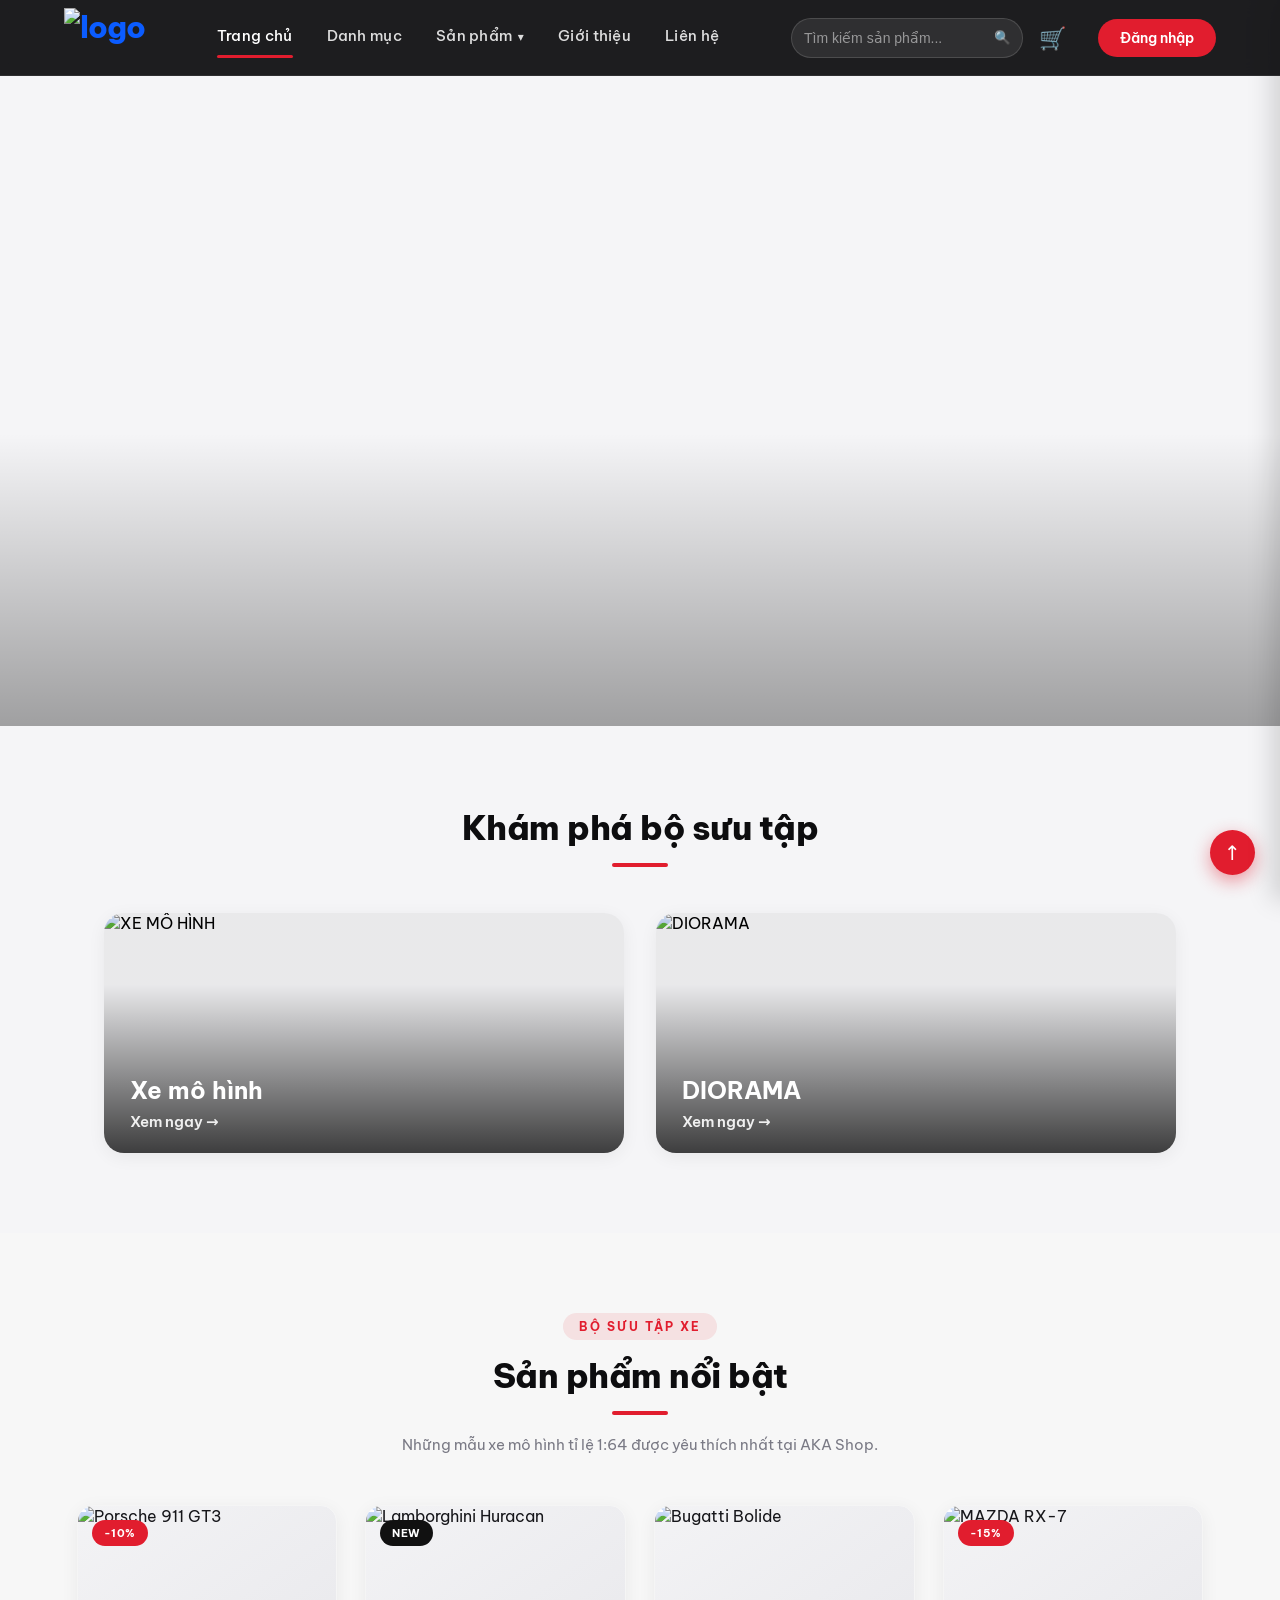
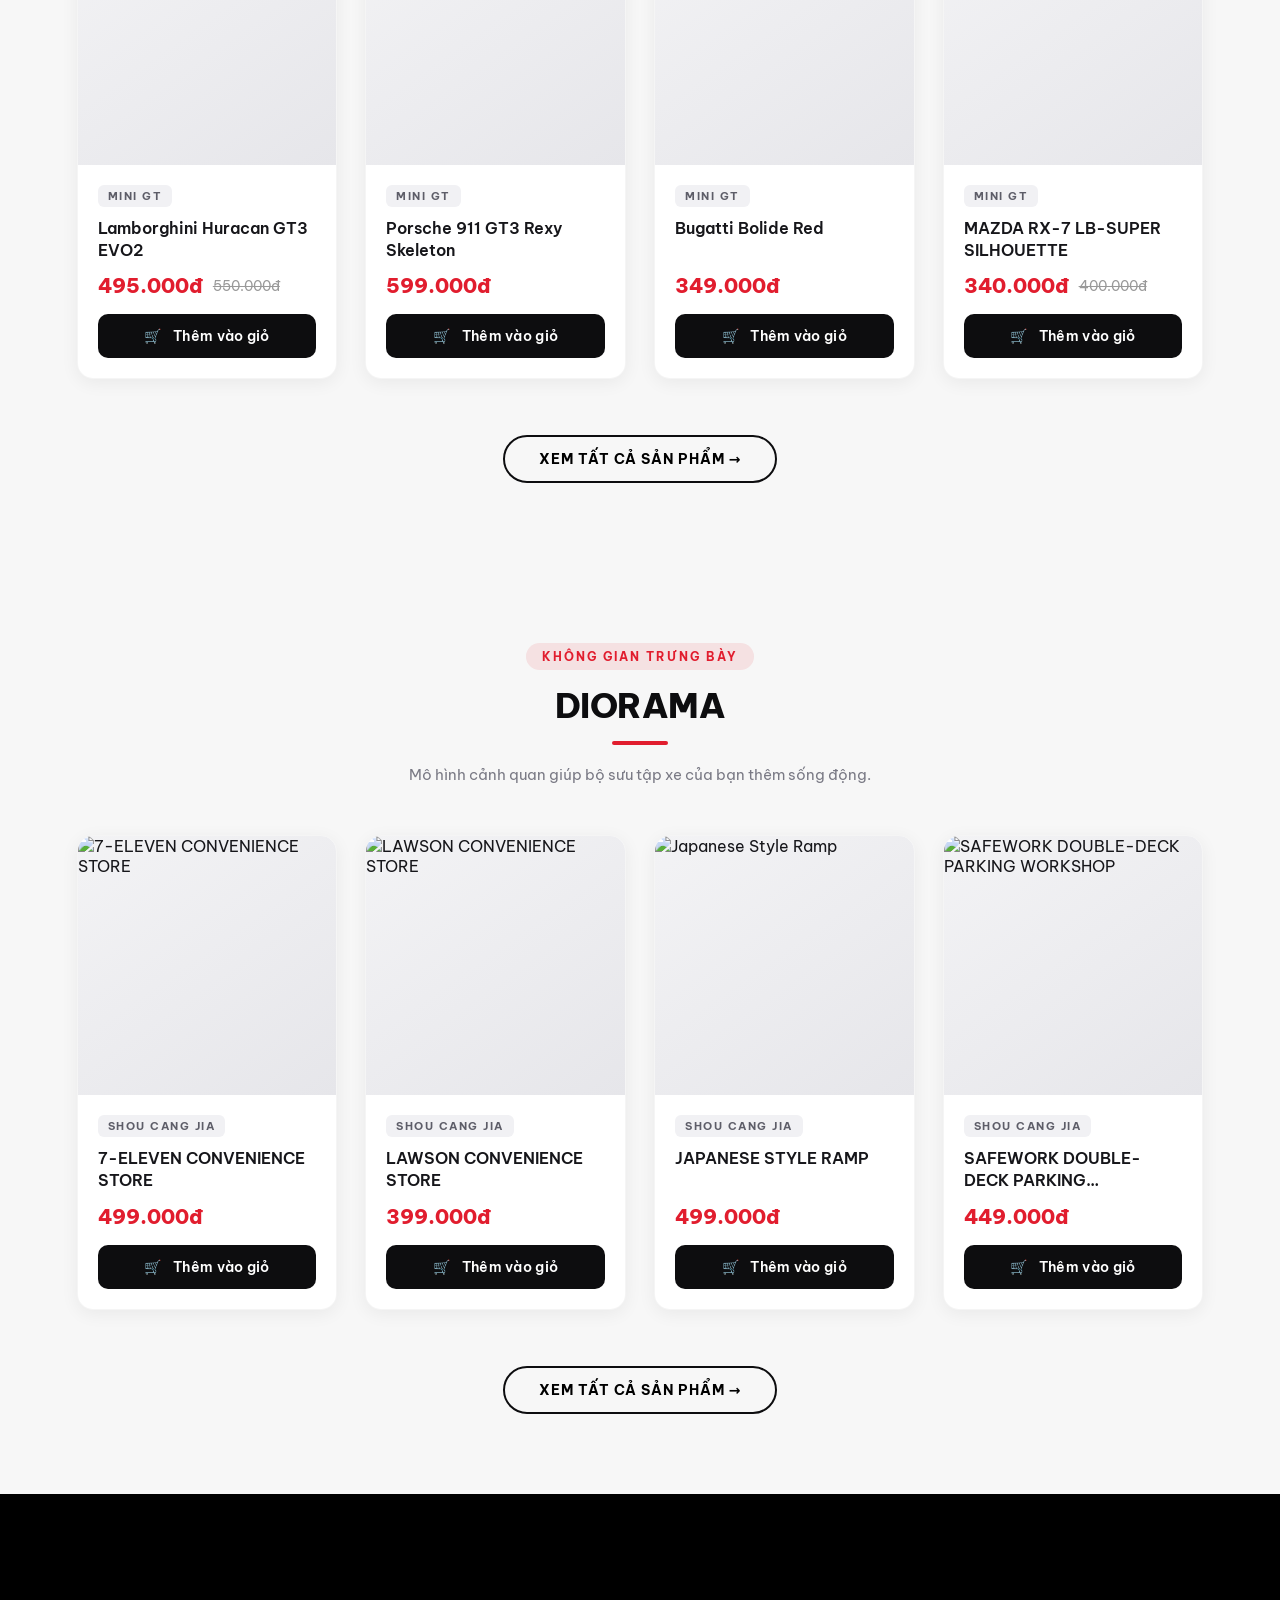
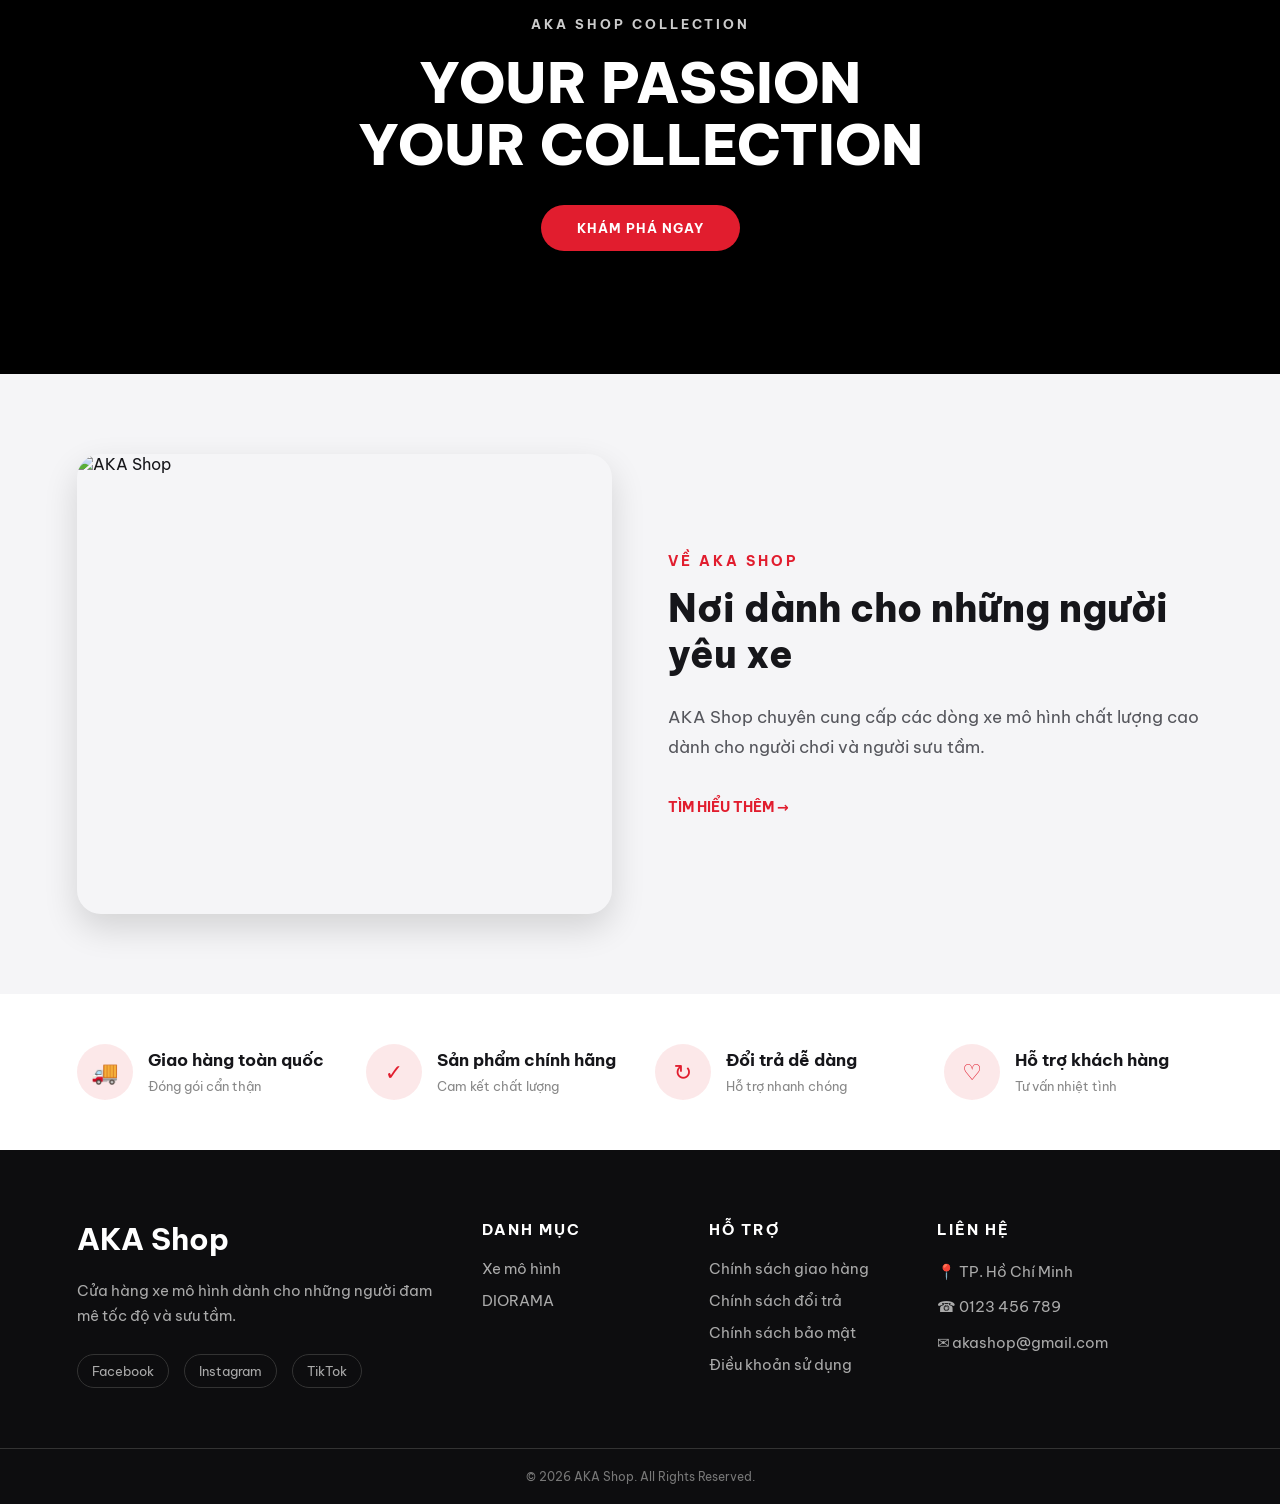
==== index.html @ de9aa94e "upload files" ====
<!DOCTYPE html>
<html lang="en">
<head>
    <meta charset="UTF-8">
    <meta name="viewport" content="width=device-width, initial-scale=1.0">

    <title>AKA Shop - Xe mô hình</title>

    <link rel="preconnect" href="https://fonts.googleapis.com">
    <link rel="preconnect" href="https://fonts.gstatic.com" crossorigin>
    <link href="https://fonts.googleapis.com/css2?family=Be+Vietnam+Pro:wght@400;500;600;700;800&display=swap" rel="stylesheet">

    <link rel="stylesheet" href="index.css">
    <link rel="stylesheet" href="theme.css">
</head>

<body>

    <!-- HEADER -->
    <header class="header">

        <div class="logo">
            <a>
                <img src="image/logo2.jpg" alt="logo">
            </a>
        </div>

        <nav class="navbar">
            <a href="index.html">Trang chủ</a>
            <a href="#category">Danh mục</a>
            <div class="nav-dropdown">
                <a href="#xe">Sản phẩm <span class="caret">▾</span></a>
                <div class="dropdown-menu">
                    <a href="#xe">Xe mô hình</a>
                    <a href="#diorama">DIORAMA</a>
                    <a href="products.html">Tất cả sản phẩm</a>
                </div>
            </div>
            <a href="#about">Giới thiệu</a>
            <a href="#contact">Liên hệ</a>
        </nav>

        <div class="header-right">

            <div class="search">
                <input type="text" id="search-input" placeholder="Tìm kiếm sản phẩm...">
                <button id="search-btn">🔍</button>
            </div>

            <a href="cart.html" class="cart">
                🛒
            </a>

            <span id="user-greeting"></span>

            <a href="login.html" class="login">Đăng nhập</a>

        </div>

    </header>


    <!-- HERO -->
    <section class="hero" id="hero">
        <div class="video-container">
                <video autoplay muted playsinline>
                <source src="image/video.mp4" type="video/mp4">
            </video>
        </div>
    </section>


    <!-- CATEGORY -->
    <section class="category" id="category">

        <div class="section-title">
            <h2>Khám phá bộ sưu tập</h2>
        </div>

        <div class="category-container">

            <a href="#xe" class="category-card">
                <img src="https://encrypted-tbn0.gstatic.com/images?q=tbn:ANd9GcTqcYHUfFXuk8WrFTCFHtoKpRmIvMJ8-T2HKXglrE1lsQ&s=10" alt="XE MÔ HÌNH">
                <div class="category-name">
                    <h3>Xe mô hình</h3>
                    <span href="#xe">Xem ngay →</span>
                </div>
            </a>

            <a href="#diorama" class="category-card">
                <img src="image/1788445402216_2054513105248159931_7699728132915963874_9b716c743dbf4430f8329d8fec7b6f26.jpg" alt="DIORAMA">
                <div class="category-name">
                    <h3>DIORAMA</h3>
                    <span href="#diorama">Xem ngay →</span>
                </div>
            </a>

        </div>

    </section>


    <!-- PRODUCTS -->
    <section class="products" id="xe">

        <div class="section-title">

            <p>BỘ SƯU TẬP XE</p>
            <h2>Sản phẩm nổi bật</h2>
            <span>Những mẫu xe mô hình tỉ lệ 1:64 được yêu thích nhất tại AKA Shop.</span>

        </div>


        <div class="product-container">


            <!-- PRODUCT 1 -->
            <div class="product-card">

                <div class="product-image">

                    <span class="sale">
                        -10%
                    </span>

                    <img src="https://cdn.hstatic.net/products/200001046178/0f97e1ce-f20e-4f5d-97bb-1c5674d4cbe8_371ce6eee76340b6aad6ba6e6385ccce_master.jpg" alt="Porsche 911 GT3">
                    
                    <button class="quick-view">
                        Xem nhanh
                    </button>

                </div>

                <div class="product-info">

                    <p class="brand">
                        MINI GT
                    </p>

                    <h3>
                        Lamborghini Huracan GT3 EVO2
                    </h3>

                    <div class="price">

                        <span class="new-price">
                            495.000đ
                        </span>

                        <span class="old-price">
                            550.000đ
                        </span>

                    </div>

                    <button class="add-cart">
                        Thêm vào giỏ
                    </button>

                </div>

            </div>


            <!-- PRODUCT 2 -->
            <div class="product-card">

                <div class="product-image">

                    <span class="new">
                        NEW
                    </span>

                    <img src="https://cdn.hstatic.net/products/200001046178/187dcdfc-9704-40da-8bea-a1b7f92218d4_c0cfb1e036174b7b9f96dd467e5a60d1_master.jpg" alt="Lamborghini Huracan">

                    <button class="quick-view">
                        Xem nhanh
                    </button>

                </div>

                <div class="product-info">

                    <p class="brand">
                        MINI GT
                    </p>

                    <h3>
                        Porsche 911 GT3 Rexy Skeleton 
                    </h3>

                    <div class="price">

                        <span class="new-price">
                            599.000đ
                        </span>

                    </div>

                    <button class="add-cart">
                        Thêm vào giỏ
                    </button>

                </div>

            </div>


            <!-- PRODUCT 3 -->
            <div class="product-card">

                <div class="product-image">

                    <img src="https://cdn.hstatic.net/products/200001046178/8b5e2fbd-9836-4be6-b90d-ba67d108423c_d48cab00e14448bbb9e5761ef08a11da_master.jpg" alt="Bugatti Bolide">

                    <button class="quick-view">
                        Xem nhanh
                    </button>

                </div>

                <div class="product-info">

                    <p class="brand">
                        MINI GT
                    </p>

                    <h3>
                        Bugatti Bolide Red
                    </h3>

                    <div class="price">

                        <span class="new-price">
                            349.000đ
                        </span>

                    </div>

                    <button class="add-cart">
                        Thêm vào giỏ
                    </button>

                </div>

            </div>


            <!-- PRODUCT 4 -->
            <div class="product-card">

                <div class="product-image">

                    <span class="sale">
                        -15%
                    </span>

                    <img src="https://cdn.hstatic.net/products/200001046178/ec20760d-3d65-4bc7-a7bd-f71a2065e414_66d47687c280473bb240a0c63240295a_master.jpg" alt="MAZDA RX-7">

                    <button class="quick-view">
                        Xem nhanh
                    </button>

                </div>

                <div class="product-info">

                    <p class="brand">
                        MINI GT
                    </p>

                    <h3>
                        MAZDA RX-7 LB-SUPER SILHOUETTE
                    </h3>

                    <div class="price">

                        <span class="new-price">
                            340.000đ
                        </span>

                        <span class="old-price">
                            400.000đ
                        </span>

                    </div>

                    <button class="add-cart">
                        Thêm vào giỏ
                    </button>

                </div>

            </div>


        </div>


        <div class="view-all">

            <a href="products.html">
                XEM TẤT CẢ SẢN PHẨM →
            </a>

        </div>

    </section>

        <!-- DIORAMA -->
    <section class="products" id="diorama">

        <div class="section-title">

            <p>KHÔNG GIAN TRƯNG BÀY</p>
            <h2>DIORAMA</h2>
            <span>Mô hình cảnh quan giúp bộ sưu tập xe của bạn thêm sống động.</span>

        </div>


        <div class="product-container">


            <!-- PRODUCT 1 -->
            <div class="product-card">

                <div class="product-image">

                    <img src="https://m.media-amazon.com/images/I/61L1y9ocO1L.jpg" alt="7-ELEVEN CONVENIENCE STORE">

                    <button class="quick-view">
                        Xem nhanh
                    </button>

                </div>

                <div class="product-info">

                    <p class="brand">
                         SHOU CANG JIA
                    </p>

                    <h3>
                        7-ELEVEN CONVENIENCE STORE
                    </h3>

                    <div class="price">

                        <span class="new-price">
                            499.000đ
                        </span>

                    </div>

                    <button class="add-cart">
                        Thêm vào giỏ
                    </button>

                </div>

            </div>


            <!-- PRODUCT 2 -->
            <div class="product-card">

                <div class="product-image">

                    <img src="https://down-vn.img.susercontent.com/file/sg-11134201-82623-mje6nnli9xj502" alt="LAWSON CONVENIENCE STORE">

                    <button class="quick-view">
                        Xem nhanh
                    </button>

                </div>

                <div class="product-info">

                    <p class="brand">
                         SHOU CANG JIA
                    </p>

                    <h3>
                         LAWSON CONVENIENCE STORE
                    </h3>

                    <div class="price">

                        <span class="new-price">
                            399.000đ
                        </span>

                    </div>

                    <button class="add-cart">
                        Thêm vào giỏ
                    </button>

                </div>

            </div>


            <!-- PRODUCT 3 -->
            <div class="product-card">

                <div class="product-image">

                    <img src="https://m.media-amazon.com/images/I/71ZIDx1u2EL.jpg" alt="Japanese Style Ramp">

                    <button class="quick-view">
                        Xem nhanh
                    </button>

                </div>

                <div class="product-info">

                    <p class="brand">
                         SHOU CANG JIA
                    </p>

                    <h3>
                        JAPANESE STYLE RAMP
                    </h3>

                    <div class="price">

                        <span class="new-price">
                            499.000đ
                        </span>

                    </div>

                    <button class="add-cart">
                        Thêm vào giỏ
                    </button>

                </div>

            </div>


            <!-- PRODUCT 4 -->
            <div class="product-card">

                <div class="product-image">

                    <img src="https://i.ebayimg.com/00/s/ODAwWDgwMA==/z/qR8AAeSwENFpx53Q/$_10.PNG?set_id=880000500F" alt="SAFEWORK DOUBLE-DECK PARKING WORKSHOP">

                    <button class="quick-view">
                        Xem nhanh
                    </button>

                </div>

                <div class="product-info">

                    <p class="brand">
                         SHOU CANG JIA
                    </p>

                    <h3>
                        SAFEWORK DOUBLE-DECK PARKING WORKSHOP
                    </h3>

                    <div class="price">

                        <span class="new-price">
                            449.000đ
                        </span>

                    </div>

                    <button class="add-cart">
                        Thêm vào giỏ
                    </button>

                </div>

            </div>


        </div>


        <div class="view-all">

            <a href="products.html">
                XEM TẤT CẢ SẢN PHẨM →
            </a>

        </div>

    </section>


    <!-- BANNER -->
    <section class="banner">

        <div class="banner-content">

            <p>AKA SHOP COLLECTION</p>

            <h2>
                YOUR PASSION<br>
                YOUR COLLECTION
            </h2>

            <a href="#category">
                KHÁM PHÁ NGAY
            </a>

        </div>

    </section>


    <!-- ABOUT -->
    <section class="about" id="about">

        <div class="about-image">

            <img src="image/banner.jpg" alt="AKA Shop">
        </div>

        <div class="about-content">

            <p class="small-title">
                VỀ AKA SHOP
            </p>

            <h2>
                Nơi dành cho những
                người yêu xe
            </h2>

            <p>
                AKA Shop chuyên cung cấp các dòng xe mô hình
                chất lượng cao dành cho người chơi và
                người sưu tầm.
            </p>

            <a href="#">
                TÌM HIỂU THÊM →
            </a>

        </div>

    </section>


    <!-- SERVICE -->
    <section class="service">

        <div class="service-item">

            <div class="service-icon">
                🚚
            </div>

            <div>
                <h3>
                    Giao hàng toàn quốc
                </h3>

                <p>
                    Đóng gói cẩn thận
                </p>
            </div>

        </div>


        <div class="service-item">

            <div class="service-icon">
                ✓
            </div>

            <div>
                <h3>
                    Sản phẩm chính hãng
                </h3>

                <p>
                    Cam kết chất lượng
                </p>
            </div>

        </div>


        <div class="service-item">

            <div class="service-icon">
                ↻
            </div>

            <div>
                <h3>
                    Đổi trả dễ dàng
                </h3>

                <p>
                    Hỗ trợ nhanh chóng
                </p>
            </div>

        </div>


        <div class="service-item">

            <div class="service-icon">
                ♡
            </div>

            <div>
                <h3>
                    Hỗ trợ khách hàng
                </h3>

                <p>
                    Tư vấn nhiệt tình
                </p>
            </div>

        </div>

    </section>


    <!-- FOOTER -->
    <footer class="footer" id="contact">

        <div class="footer-container">


            <div class="footer-column">

                <h2 class="footer-logo">
                    AKA Shop
                </h2>

                <p>
                    Cửa hàng xe mô hình dành cho
                    những người đam mê tốc độ
                    và sưu tầm.
                </p>

                <div class="social">

                    <a href="#">Facebook</a>
                    <a href="#">Instagram</a>
                    <a href="#">TikTok</a>

                </div>

            </div>


            <div class="footer-column">

                <h3>
                    DANH MỤC
                </h3>

                <a href="#xe">Xe mô hình</a>
                <a href="#diorama">DIORAMA</a>

            </div>


            <div class="footer-column">

                <h3>
                    HỖ TRỢ
                </h3>

                <a href="#">Chính sách giao hàng</a>
                <a href="#">Chính sách đổi trả</a>
                <a href="#">Chính sách bảo mật</a>
                <a href="#">Điều khoản sử dụng</a>

            </div>


            <div class="footer-column">

                <h3>
                    LIÊN HỆ
                </h3>

                <p>
                    📍 TP. Hồ Chí Minh
                </p>

                <p>
                    ☎ 0123 456 789
                </p>

                <p>
                    ✉ akashop@gmail.com
                </p>

            </div>


        </div>


        <div class="copyright">

            <p>
                © 2026 AKA Shop. All Rights Reserved.
            </p>

        </div>

    </footer>


    <!-- BACK TO TOP -->

    <a href="#" class="back-to-top">
        ↑
    </a>

    <script src="product-data.js"></script>
    <script src="script.js"></script>
    <script src="cart.js"></script>
    <script type="module" src="auth-state.js"></script>
    <script src="search.js"></script>
    <script src="quick-view.js"></script>
</body>
</html>
---- index.css ----
/* =========================
   RESET
========================= */

* {
    margin: 0;
    padding: 0;
    box-sizing: border-box;
}

html {
    scroll-behavior: smooth;
}

body {
    font-style: sans-serif;
    color: #020202;
    background: #f7f7f7;
    margin: 0;
    padding: 0;
    width: 100%;
    min-height: 100%;
}

a {
    text-decoration: none;
    color: black ;
}

img {
    width: 100%;
    display: block;
}


/* =========================
   HEADER
========================= */

.header {
    width: 100%;
    height: 85px;
    background: #080808;
    display: flex;
    align-items: center;
    justify-content: space-between;
    padding: 0 50px;
    border-bottom: 1px solid #eee;
    position: sticky;
    top: 0;
    z-index: 1000;
}

.logo a {
    font-size: 30px;
    font-weight: 800;
    color: #0b5cff;
    letter-spacing: -1px;
}

.logo img {
    width: 160px;
    height: 100px;
    display: block;
    object-fit: contain;
}

.navbar {
    display: flex;
    align-items: center;
    gap: 30px;
}

.navbar a {
    font-size: 20px;
    font-weight: 600;
    transition: 0.3s;
    color:white;
}

.navbar a {
    font-size: 20px;
    font-weight: 600;
    transition: 0.3s;
    color: white;
    position: relative; /* BẮT BUỘC: Để gạch chân căn chỉnh chuẩn theo chữ */
    padding-bottom: 5px; /* Tạo khoảng khoảng trống nhẹ dưới chữ */
}

.navbar a:hover,
.navbar a.active {
    color: #ff1e35;
}

.navbar a.active::after {
    content: "";
    position: absolute;
    left: 0;
    bottom: -5px; /* Đặt vạch nằm ngay phía dưới chữ */
    width: 100%;
    height: 3px;
    background: #ff1e35;
    border-radius: 5px;
}

.header-right {
    display: flex;
    align-items: center;
    gap: 20px;
}

.search {
    display: flex;
    align-items: center;
    border: 1px solid #ddd;
    height: 40px;
    border-radius: 4px;
    overflow: hidden;
}

.search input {
    width: 180px;
    height: 100%;
    border: none;
    outline: none;
    padding: 0 12px;
}

.search button {
    width: 40px;
    height: 100%;
    border: none;
    background: #fff;
    cursor: pointer;
}

.cart {
    font-size: 21px;
}
.cart {
    position: relative;
    text-decoration: none;
    font-size: 24px;
}

#cart-count {
    position: absolute;
    top: -10px;
    right: -12px;
    min-width: 18px;
    height: 18px;
    padding: 2px 5px;
    border-radius: 50%;
    background: red;
    color: white;
    font-size: 11px;
    display: flex;
    align-items: center;
    justify-content: center;
}

.login {
    background: #f7f3f3;
    color: #030303;
    padding: 12px 18px;
    font-size: 13px;
    font-weight: 600;
    border-radius: 3px;
    transition: 0.3s;
}

.login:hover {
    background: #2e01f7;
    color: #fff;
}


/* =========================
   HERO
========================= */

.hero {
    position: relative;
    width: 100%;
    height: 650px;
    overflow: hidden;
}

.video-container {
    position: absolute;
    inset: 0;
    width: 100%;
    height: 100%;
}

.video-container video {
    width: 100%;
    height: 100%;
    object-fit: cover;
    display: block;
}


/* =========================
   SECTION TITLE
========================= */

.section-title {
    text-align: center;
    margin-bottom: 50px;
}

.section-title p {
    color: #0b5cff;
    font-size: 13px;
    font-weight: 700;
    letter-spacing: 2px;
    margin-bottom: 10px;
}

.section-title h2 {
    font-size: 38px;
    margin-bottom: 15px;
    font-family: Quicksand, sans-serif;
}

.section-title span {
    color: #777;
    font-size: 15px;
}


/* =========================
   CATEGORY
========================= */

.category {
    padding: 90px;
}

.category-container {
    display: flex;
    justify-content: center;
    gap: 200px;
    
}

.category-card {
    position: relative;
    height: 200px;
    width: 500px;
    overflow: hidden;
    cursor: pointer;
}

.category-card img {
    height: 95%;
    object-fit: cover;
    transition: 0.5s;
}

.category-card:hover img {
    transform: scale(1.08);
}

.category-card::after {
    content: "";
    position: absolute;
    inset: 0;
    background: linear-gradient(
        transparent,
        rgba(41, 38, 38, 0.75)
    );
}

.category-name {
    position: absolute;
    bottom: 25px;
    left: 25px;
    color: #fff;
    z-index: 2;
}

.category-name h3 {
    font-size: 23px;
    margin-bottom: 10px;
}

.category-name a {
    font-size: 18px;
    font-weight: 600;
}


/* =========================
   PRODUCTS
========================= */

.products {
    padding: 90px 6%;
    background: #f7f7f7;
}

.product-container {
    display: grid;
    grid-template-columns: repeat(4, 1fr);
    gap: 25px;
}

.product-card {
    background: #fff;
    transition: 0.3s;
}

.product-card:hover {
    transform: translateY(-8px);
}

.product-image {
    height: 320px;
    position: relative;
    overflow: hidden;
    background: #f1f1f1;
}

.product-image img {
    width: 100%;
    height: 100%;
    object-fit: cover;
    transition: 0.4s;
}

.product-card:hover .product-image img {
    transform: scale(1.05);
}

.sale,
.new {
    position: absolute;
    top: 15px;
    left: 15px;
    z-index: 5;
    padding: 7px 10px;
    color: #fff;
    background: #e63946;
    font-size: 11px;
    font-weight: bold;
}

.new {
    background: #0b5cff;
}

.quick-view {
    position: absolute;
    bottom: -50px;
    left: 50%;
    transform: translateX(-50%);
    width: 80%;
    padding: 12px;
    border: none;
    background: #0f0f11;
    cursor: pointer;
    font-weight: 600;
    transition: 0.3s;
    color:white;
    font-size: 15px;
}

.product-card:hover .quick-view {
    bottom: 15px;
}

.product-info {
    padding: 20px;
}

.brand {
    color: #888;
    font-size: 11px;
    font-weight: bold;
    letter-spacing: 1px;
    margin-bottom: 8px;
}

.product-info h3 {
    font-size: 19px;
    margin-bottom: 15px;
}

.price {
    display: flex;
    align-items: center;
    gap: 10px;
    margin-bottom: 18px;
}

.new-price {
    font-size: 19px;
    font-weight: bold;
}

.old-price {
    font-size: 15px;
    color: #999;
    text-decoration: line-through;
}

.add-cart {
    width: 100%;
    padding: 12px;
    border: 1px solid #111;
    background: #fff;
    color: #111;
    cursor: pointer;
    font-weight: 600;
    transition: 0.3s;
    font-size: 15px;
}

.add-cart:hover {
    background: #111;
    color: #fff;
}

.view-all {
    text-align: center;
    margin-top: 50px;
}

.view-all a {
    display: inline-block;
    border-bottom: 1px solid #111;
    padding-bottom: 7px;
    font-size: 20px;
    font-weight: 700;
}


/* =========================
   BANNER
========================= */

.banner {
    height: 480px;
    background-image:
        linear-gradient(
            rgba(0, 0, 0, 0.5),
            rgba(0, 0, 0, 0.5)
        ),
        url("images/banner2.jpg");

    background-size: cover;
    background-position: center;

    display: flex;
    align-items: center;
    justify-content: center;
    text-align: center;
    color: #fff;
    background-color: #000000;
}

.banner-content p {
    font-size: 13px;
    letter-spacing: 3px;
    font-weight: bold;
    margin-bottom: 20px;
}

.banner-content h2 {
    font-size: 50px;
    line-height: 1.1;
    margin-bottom: 30px;
}

.banner-content a {
    display: inline-block;
    background: #fff;
    color: #000000;
    padding: 14px 30px;
    font-size: 12px;
    font-weight: bold;
    transition: 0.3s;
}

.banner-content a:hover {
    background: #2e2a2a;
    color: #dbd5d5;
}


/* =========================
   ABOUT
========================= */

.about {
    display: grid;
    grid-template-columns: 1fr 1fr;
    min-height: 550px;
}

.about-image img {
    width: 1000px;
    height: 520px;
    position:relative;
    left:15px;
    top:15px;
}

.about-content {
    padding: 80px;
    display: flex;
    flex-direction: column;
    justify-content: center;
}

.about-content .small-title {
    color: #020202;
    margin-bottom: 15px;
    font-size: 29px;
}

.about-content h2 {
    font-size: 28px;
    line-height: 1.15;
    margin-bottom: 25px;
}

.about-content p:not(.small-title) {
    color: #444547;
    line-height: 1.8;
    margin-bottom: 15px;
    font-size: 22px;
}

.about-content a {
    margin-top: 20px;
    font-weight: bold;
    font-size: 13px;
}


/* =========================
   SERVICE
========================= */

.service {
    display: grid;
    grid-template-columns: repeat(4, 1fr);
    border-top: 1px solid #ddd;
    border-bottom: 1px solid #ddd;
    padding: 45px 6%;
    gap: 30px;
}

.service-item {
    display: flex;
    align-items: center;
    gap: 15px;
}

.service-icon {
    width: 50px;
    height: 50px;
    border: 1px solid #ddd;
    border-radius: 50%;
    display: flex;
    align-items: center;
    justify-content: center;
    font-size: 20px;
}

.service-item h3 {
    font-size: 18px;
    margin-bottom: 7px;
}

.service-item p {
    font-size: 12px;
    color: #888;
}


/* =========================
   FOOTER
========================= */

.footer {
    background: #111;
    color: #fff;
    padding-top: 70px;
}

.footer-container {
    width: 88%;
    margin: auto;

    display: grid;
    grid-template-columns: 2fr 1fr 1fr 1.5fr;
    gap: 50px;

    padding-bottom: 60px;
}

.footer-logo {
    color: #fff;
    font-size: 30px;
    margin-bottom: 20px;
}

.footer-column > p {
    color: #aaa;
    line-height: 1.7;
    font-size: 19px;
    margin-bottom: 10px;
}

.footer-column h3 {
    font-size: 20px;
    letter-spacing: 1px;
    margin-bottom: 20px;
}

.footer-column > a {
    display: block;
    color: #aaa;
    font-size: 17px;
    margin-bottom: 13px;
    transition: 0.3s;
}

.footer-column > a:hover {
    color: #fff;
}

.social {
    display: flex;
    gap: 15px;
    margin-top: 25px;
}

.social a {
    color: #aaa;
    font-size: 19px;
}

.copyright {
    border-top: 1px solid #333;
    text-align: center;
    padding: 20px;
}

.copyright p {
    color: #777;
    font-size: 12px;
}


/* =========================
   BACK TO TOP
========================= */

.back-to-top {
    position: fixed;
    right: 25px;
    bottom: 25px;

    width: 45px;
    height: 45px;

    background: #000000;
    color: #fff;

    display: flex;
    align-items: center;
    justify-content: center;

    font-size: 20px;
    border-radius: 50%;

    z-index: 999;

    transition: 0.3s;
}

.back-to-top:hover {
    background: #111;
    transform: translateY(-5px);
}


/* =========================
   RESPONSIVE MOBILE
========================= */

@media (max-width: 768px) {
 
    html {
        scroll-padding-top: 110px; /* tránh header dính che mất tiêu đề khi cuộn tới mục */
    }
 
    /* ----- Header: hàng 1 = logo + giỏ hàng/đăng nhập, hàng 2 = menu ----- */
    .header {
        height: auto;
        padding: 8px 14px 0;
        flex-wrap: wrap;
        flex-direction: row;
        justify-content: space-between;
        gap: 6px 10px;
    }
 
    .logo {
        order: 1;
    }
 
    .logo img {
        width: 90px;
        height: 55px;
    }
 
    .header-right {
        order: 2;
        display: flex;          /* trước đây bị display:none nên mất giỏ hàng + đăng nhập */
        gap: 10px;
        min-width: 0;
    }
 
    .search {
        height: 34px;
    }
 
    .search input {
        width: 90px;
        padding: 0 8px;
        font-size: 13px;
    }
 
    .search button {
        width: 32px;
    }
 
    .cart {
        font-size: 22px;
    }
 
    .login {
        padding: 8px 10px;
        font-size: 12px;
        max-width: 120px;
        white-space: nowrap;
        overflow: hidden;
        text-overflow: ellipsis;
    }
 

 
    .navbar {
        order: 3;
        width: 100%;
        gap: 18px;
        justify-content: flex-start;
        overflow-x: auto;
        white-space: nowrap;
        padding: 6px 0 10px;
        -webkit-overflow-scrolling: touch;
        scrollbar-width: none;
    }
 
    .navbar::-webkit-scrollbar {
        display: none;
    }
 
    .navbar a {
        font-size: 15px;
        flex-shrink: 0;
    }
 
    .navbar a.active::after {
        bottom: -4px;
    }
 
    /* ----- Hero ----- */
    .hero {
        height: 240px;
    }
 
    /* ----- Tiêu đề section ----- */
    .section-title {
        margin-bottom: 30px;
    }
 
    .section-title h2 {
        font-size: 26px;
    }

}

/* =========================
          SCRIPT.JS
========================= */
#user-greeting {
    font-size: 20px;
}

#user-greeting strong {
    font-size: inherit; /* bằng cỡ chữ "Tài khoản:" */
    font-weight: 600;
}

@media (max-width: 768px) {
    #user-greeting {
        font-size: 13px;
    }
}
 
/* =========================
   SEARCH
========================= */
.product-card.search-hidden,
.products.search-hidden {
    display: none;
}
 
.search-empty {
    display: none;
    text-align: center;
    padding: 60px 20px;
    font-size: 20px;
    color: #777;
}
 
.search-empty.show {
    display: block;
}
 
 
/* Ẩn hoàn toàn thanh điều khiển video */
.video-container video {
    pointer-events: none;
}
 
.video-container video::-webkit-media-controls,
.video-container video::-webkit-media-controls-panel,
.video-container video::-webkit-media-controls-timeline {
    display: none !important;
}
---- theme.css ----
/* =========================================================
   AKA Shop – Giao diện nâng cấp (ghi đè lên index.css)
   Đặt SAU index.css trong <head>. Xoá file này + dòng <link>
   để quay lại giao diện cũ.
   ========================================================= */

:root {
    --red: #e11d2e;
    --red-dark: #b8141f;
    --ink: #0d0d0f;
    --text: #16161a;
    --muted: #7a7a85;
    --bg: #f5f5f7;
    --card: #ffffff;
    --radius: 16px;
    --shadow: 0 4px 18px rgba(0, 0, 0, 0.06);
    --shadow-hover: 0 14px 34px rgba(0, 0, 0, 0.14);
}

html {
    scroll-padding-top: 90px;
}

body {
    font-family: "Be Vietnam Pro", system-ui, -apple-system, "Segoe UI", Roboto, Arial, sans-serif;
    font-style: normal;
    background: var(--bg);
    color: var(--text);
    -webkit-font-smoothing: antialiased;
}

/* =========================
   HEADER
========================= */
.header {
    height: 76px;
    padding: 0 5%;
    background: rgba(10, 10, 12, 0.92);
    backdrop-filter: blur(10px);
    -webkit-backdrop-filter: blur(10px);
    border-bottom: 1px solid rgba(255, 255, 255, 0.08);
}

.logo img {
    width: auto;
    max-width: 140px;
    height: 60px;
}

.navbar {
    gap: 34px;
}

.navbar a {
    font-size: 15px;
    font-weight: 500;
    letter-spacing: 0.3px;
    color: rgba(255, 255, 255, 0.85);
}

.navbar a:hover,
.navbar a.active {
    color: #fff;
}

.navbar a.active::after {
    background: var(--red);
    height: 3px;
    bottom: -8px;
}

.header-right {
    gap: 16px;
}

/* Ô tìm kiếm dạng viên thuốc */
.search {
    height: 40px;
    border: 1px solid rgba(255, 255, 255, 0.14);
    border-radius: 999px;
    background: rgba(255, 255, 255, 0.08);
    transition: 0.25s;
}

.search:focus-within {
    border-color: var(--red);
    background: rgba(255, 255, 255, 0.14);
}

.search input {
    width: 190px;
    background: transparent;
    color: #fff;
    font-size: 14px;
}

.search input::placeholder {
    color: rgba(255, 255, 255, 0.5);
}

.search button {
    background: transparent;
    color: #fff;
}

.cart {
    font-size: 22px;
    color: #fff;
    transition: 0.2s;
}

.cart:hover {
    transform: scale(1.12);
}

#user-greeting {
    font-size: 14px;
    color: rgba(255, 255, 255, 0.9);
    white-space: nowrap;
}

#user-greeting strong {
    color: #fff;
    font-weight: 600;
}

/* Nút Đăng nhập / Đăng xuất */
.login {
    background: var(--red);
    color: #fff;
    padding: 10px 22px;
    font-size: 14px;
    font-weight: 600;
    border-radius: 999px;
    white-space: nowrap;
    transition: 0.25s;
}

.login:hover {
    background: var(--red-dark);
    color: #fff;
    transform: translateY(-1px);
    box-shadow: 0 6px 16px rgba(225, 29, 46, 0.4);
}

/* =========================
   HERO
========================= */
.hero::after {
    content: "";
    position: absolute;
    inset: 0;
    background: linear-gradient(to bottom, rgba(0, 0, 0, 0) 55%, rgba(0, 0, 0, 0.35));
    pointer-events: none;
}

/* =========================
   TIÊU ĐỀ MỤC
========================= */
.section-title {
    margin-bottom: 46px;
}

.section-title h2 {
    font-family: inherit;
    font-size: 34px;
    font-weight: 800;
    letter-spacing: -0.5px;
    color: var(--ink);
}

.section-title h2::after {
    content: "";
    display: block;
    width: 56px;
    height: 4px;
    margin: 14px auto 0;
    border-radius: 4px;
    background: var(--red);
}

/* =========================
   DANH MỤC
========================= */
.category {
    padding: 80px 6%;
}

.category-container {
    flex-wrap: wrap;
    gap: 32px;
}

.category-card {
    width: min(520px, 100%);
    height: 240px;
    border-radius: 20px;
    box-shadow: var(--shadow);
    transition: 0.3s;
}

.category-card:hover {
    box-shadow: var(--shadow-hover);
    transform: translateY(-4px);
}

.category-card img {
    height: 100%;
}

.category-card::after {
    background: linear-gradient(to top, rgba(0, 0, 0, 0.75), rgba(0, 0, 0, 0.05) 70%);
}

.category-name {
    bottom: 22px;
    left: 26px;
}

.category-name h3 {
    font-size: 24px;
    font-weight: 700;
    margin-bottom: 6px;
}

.category-name span {
    font-size: 15px;
    font-weight: 600;
    opacity: 0.9;
}

/* =========================
   SẢN PHẨM
========================= */
.products {
    padding: 80px 6%;
}

.product-container {
    grid-template-columns: repeat(4, 1fr);
    gap: 28px;
}

.product-card {
    border-radius: var(--radius);
    overflow: hidden;
    box-shadow: var(--shadow);
    display: flex;
    flex-direction: column;
    transition: 0.3s;
}

.product-card:hover {
    transform: translateY(-6px);
    box-shadow: var(--shadow-hover);
}

.product-image {
    height: 280px;
}

.sale,
.new {
    top: 14px;
    left: 14px;
    padding: 6px 12px;
    border-radius: 999px;
    font-size: 11px;
    letter-spacing: 0.5px;
    background: var(--red);
}

.new {
    background: #111;
}

.quick-view {
    border-radius: 10px;
    font-family: inherit;
    font-size: 14px;
    background: rgba(13, 13, 15, 0.92);
}

.quick-view:hover {
    background: var(--red);
}

.product-info {
    padding: 20px;
    display: flex;
    flex-direction: column;
    flex: 1;
}

.brand {
    color: var(--muted);
    font-size: 11px;
    letter-spacing: 1.5px;
    margin-bottom: 6px;
}

.product-info h3 {
    font-size: 16px;
    font-weight: 600;
    line-height: 1.4;
    margin-bottom: 12px;
    min-height: 2.8em;
}

.price {
    margin-top: auto;
    margin-bottom: 16px;
}

.new-price {
    font-size: 20px;
    font-weight: 800;
    color: var(--red);
}

.old-price {
    font-size: 14px;
}

.add-cart {
    padding: 13px;
    border: none;
    border-radius: 10px;
    background: var(--ink);
    color: #fff;
    font-family: inherit;
    font-size: 14px;
    font-weight: 600;
    letter-spacing: 0.3px;
}

.add-cart:hover {
    background: var(--red);
    color: #fff;
}

.view-all a {
    font-size: 16px;
    border-bottom: 2px solid var(--red);
    transition: 0.2s;
}

.view-all a:hover {
    color: var(--red);
}

/* =========================
   BANNER
========================= */
.banner-content p {
    color: rgba(255, 255, 255, 0.8);
}

.banner-content h2 {
    font-size: clamp(32px, 5vw, 56px);
    font-weight: 800;
}

.banner-content a {
    background: var(--red);
    color: #fff;
    padding: 15px 36px;
    font-size: 13px;
    letter-spacing: 1px;
    border-radius: 999px;
}

.banner-content a:hover {
    background: #fff;
    color: var(--ink);
}

/* =========================
   GIỚI THIỆU
========================= */
.about {
    gap: 56px;
    align-items: center;
    padding: 80px 6%;
    min-height: 0;
}

.about-image img {
    width: 100%;
    height: 460px;
    position: static;
    object-fit: cover;
    border-radius: 24px;
    box-shadow: var(--shadow-hover);
}

.about-content {
    padding: 0;
}

.about-content .small-title {
    color: var(--red);
    font-size: 14px;
    font-weight: 700;
    letter-spacing: 3px;
}

.about-content h2 {
    font-size: clamp(28px, 3vw, 40px);
    font-weight: 800;
    line-height: 1.2;
}

.about-content p:not(.small-title) {
    font-size: 17px;
    color: #55565c;
}

.about-content a {
    color: var(--red);
    font-size: 14px;
}

/* =========================
   DỊCH VỤ
========================= */
.service {
    background: #fff;
    border: none;
    padding: 50px 6%;
}

.service-icon {
    width: 56px;
    height: 56px;
    border: none;
    background: rgba(225, 29, 46, 0.1);
    color: var(--red);
    font-size: 22px;
}

.service-item h3 {
    font-size: 17px;
    font-weight: 700;
}

.service-item p {
    font-size: 13px;
}

/* =========================
   FOOTER
========================= */
.footer {
    background: var(--ink);
}

.footer-column h3 {
    font-size: 15px;
    letter-spacing: 2px;
    color: #fff;
}

.footer-column > p {
    font-size: 15px;
}

.footer-column > a {
    font-size: 15px;
}

.footer-column > a:hover {
    color: var(--red);
    padding-left: 4px;
}

.social a {
    font-size: 13px;
    padding: 8px 14px;
    border: 1px solid #333;
    border-radius: 999px;
    transition: 0.25s;
}

.social a:hover {
    background: var(--red);
    border-color: var(--red);
    color: #fff;
}

/* =========================
   NÚT LÊN ĐẦU TRANG
========================= */
.back-to-top {
    background: var(--red);
    box-shadow: 0 6px 18px rgba(225, 29, 46, 0.45);
}

.back-to-top:hover {
    background: var(--red-dark);
}

/* =========================
   RESPONSIVE
========================= */
/* =========================================================
   MỤC SẢN PHẨM + DIORAMA
========================================================= */

/* Tiêu đề mục: nhãn nhỏ + tiêu đề + mô tả */
.products .section-title {
    margin-bottom: 48px;
}

.products .section-title p {
    display: inline-block;
    margin-bottom: 14px;
    padding: 6px 16px;
    border-radius: 999px;
    background: rgba(225, 29, 46, 0.1);
    color: var(--red);
    font-size: 12px;
    font-weight: 700;
    letter-spacing: 2px;
}

.products .section-title span {
    display: block;
    max-width: 520px;
    margin: 18px auto 0;
    color: var(--muted);
    font-size: 15px;
    line-height: 1.6;
}

/* Thẻ sản phẩm */
.product-card {
    border: 1px solid rgba(0, 0, 0, 0.04);
}

.product-image {
    background: linear-gradient(145deg, #f3f3f5, #e6e6ea);
    height: auto;
    aspect-ratio: 1 / 1;
}

.product-image img {
    transition: transform 0.5s ease;
    position: absolute;
    inset: 0;
    width: 100%;
    height: 100%;
    object-fit: cover;
}

.product-card:hover .product-image img {
    transform: scale(1.08);
}

/* Thương hiệu dạng nhãn nhỏ */
.brand {
    align-self: flex-start;
    padding: 4px 10px;
    border-radius: 6px;
    background: #f1f1f4;
    color: #5d5d68;
    font-size: 10.5px;
    margin-bottom: 10px;
}

/* Tên sản phẩm tối đa 2 dòng */
.product-info h3 {
    display: -webkit-box;
    -webkit-line-clamp: 2;
    -webkit-box-orient: vertical;
    overflow: hidden;
}

/* Nút thêm vào giỏ có biểu tượng (không ảnh hưởng chữ nút) */
.add-cart::before {
    content: "🛒";
    margin-right: 8px;
    font-size: 14px;
}

/* Nút "Xem tất cả" dạng viền bo tròn */
.view-all {
    margin-top: 56px;
}

.view-all a {
    padding: 13px 34px;
    border: 2px solid var(--ink);
    border-radius: 999px;
    font-size: 14px;
    font-weight: 700;
    letter-spacing: 1px;
}

.view-all a:hover {
    background: var(--ink);
    border-color: var(--ink);
    color: #fff;
}

/* ---------- DIORAMA: nền tối ---------- */
.products.diorama-section {
    background:
        radial-gradient(900px 400px at 85% 0%, rgba(225, 29, 46, 0.16), transparent 60%),
        linear-gradient(180deg, #0d0d0f, #17171b);
}

.diorama-section .section-title h2 {
    color: #fff;
}

.diorama-section .section-title p {
    background: rgba(255, 255, 255, 0.08);
    color: #ff6b78;
}

.diorama-section .section-title span {
    color: rgba(255, 255, 255, 0.6);
}

.diorama-section .product-card {
    background: #1b1b20;
    border: 1px solid rgba(255, 255, 255, 0.07);
    box-shadow: 0 6px 22px rgba(0, 0, 0, 0.35);
}

.diorama-section .product-card:hover {
    border-color: rgba(225, 29, 46, 0.55);
    box-shadow: 0 16px 38px rgba(0, 0, 0, 0.55);
}

.diorama-section .product-image {
    background: #26262c;
}

.diorama-section .brand {
    background: rgba(255, 255, 255, 0.08);
    color: rgba(255, 255, 255, 0.65);
}

.diorama-section .product-info h3 {
    color: #fff;
}

.diorama-section .new-price {
    color: #ff4d5c;
}

.diorama-section .add-cart {
    background: var(--red);
}

.diorama-section .add-cart:hover {
    background: #fff;
    color: var(--ink);
}

.diorama-section .view-all a {
    border-color: rgba(255, 255, 255, 0.7);
    color: #fff;
}

.diorama-section .view-all a:hover {
    background: #fff;
    border-color: #fff;
    color: var(--ink);
}

@media (max-width: 1024px) {
    .product-container {
        grid-template-columns: repeat(2, 1fr);
    }

    .about {
        grid-template-columns: 1fr;
    }

    .about-image img {
        height: 340px;
    }

    .service {
        grid-template-columns: repeat(2, 1fr);
    }

    .footer-container {
        grid-template-columns: 1fr 1fr;
    }
}

@media (max-width: 768px) {
    .header {
        height: auto;
        padding: 8px 14px 0;
    }

    .logo img {
        width: auto;
        max-width: 90px;
        height: 48px;
    }

    .navbar a {
        font-size: 14px;
    }

    .navbar a.active::after {
        bottom: -4px;
    }

    #user-greeting {
        font-size: 12px;
        max-width: 90px;
        overflow: hidden;
        text-overflow: ellipsis;
    }

    .login {
        padding: 8px 14px;
        font-size: 12px;
    }

    .section-title h2 {
        font-size: 24px;
    }

    .category {
        padding: 50px 5%;
    }

    .category-card {
        height: 180px;
    }

    .products {
        padding: 50px 4%;
    }

    .product-container {
        grid-template-columns: repeat(2, 1fr);
        gap: 14px;
    }

    .product-image {
        height: 190px;
    }

    .product-info {
        padding: 14px;
    }

    .product-info h3 {
        font-size: 14px;
    }

    .new-price {
        font-size: 16px;
    }

    .old-price {
        font-size: 12px;
    }

    .add-cart {
        padding: 10px;
        font-size: 13px;
    }

    .banner {
        height: 340px;
    }

    .about {
        padding: 50px 5%;
        gap: 30px;
    }

    .about-image img {
        height: 240px;
    }

    .service {
        grid-template-columns: 1fr;
        gap: 22px;
    }

    .footer-container {
        grid-template-columns: 1fr;
        gap: 34px;
    }
}

/* =========================
   DROPDOWN MENU "SẢN PHẨM"
========================= */
.nav-dropdown {
    position: relative;
    display: flex;
    align-items: center;
}

.nav-dropdown > a .caret {
    font-size: 12px;
    margin-left: 2px;
    transition: transform 0.25s;
    display: inline-block;
}

.nav-dropdown:hover > a .caret {
    transform: rotate(180deg);
}

/* Vùng đệm vô hình để chuột di chuyển xuống menu không bị mất hover */
.nav-dropdown::after {
    content: "";
    position: absolute;
    left: 0;
    right: 0;
    top: 100%;
    height: 22px;
}

.dropdown-menu {
    position: absolute;
    top: calc(100% + 18px);
    left: 50%;
    min-width: 190px;
    padding: 8px;
    background: rgba(13, 13, 15, 0.97);
    border: 1px solid rgba(255, 255, 255, 0.1);
    border-radius: 12px;
    box-shadow: 0 16px 36px rgba(0, 0, 0, 0.45);
    display: flex;
    flex-direction: column;
    gap: 2px;
    opacity: 0;
    visibility: hidden;
    transform: translate(-50%, 10px);
    transition: opacity 0.25s, transform 0.25s, visibility 0.25s;
    z-index: 1001;
}

.nav-dropdown:hover .dropdown-menu,
.nav-dropdown:focus-within .dropdown-menu {
    opacity: 1;
    visibility: visible;
    transform: translate(-50%, 0);
}

.navbar .dropdown-menu a {
    display: block;
    padding: 11px 16px;
    border-radius: 8px;
    font-size: 14px;
    font-weight: 500;
    white-space: nowrap;
    color: rgba(255, 255, 255, 0.85);
}

.navbar .dropdown-menu a:hover {
    background: var(--red);
    color: #fff;
}

.navbar .dropdown-menu a::after {
    display: none;
}

@media (max-width: 768px) {
    /* Thanh menu mobile cuộn ngang nên ẩn dropdown; bấm "Sản phẩm" vẫn cuộn tới mục */
    .dropdown-menu,
    .nav-dropdown::after,
    .nav-dropdown > a .caret {
        display: none;
    }
}
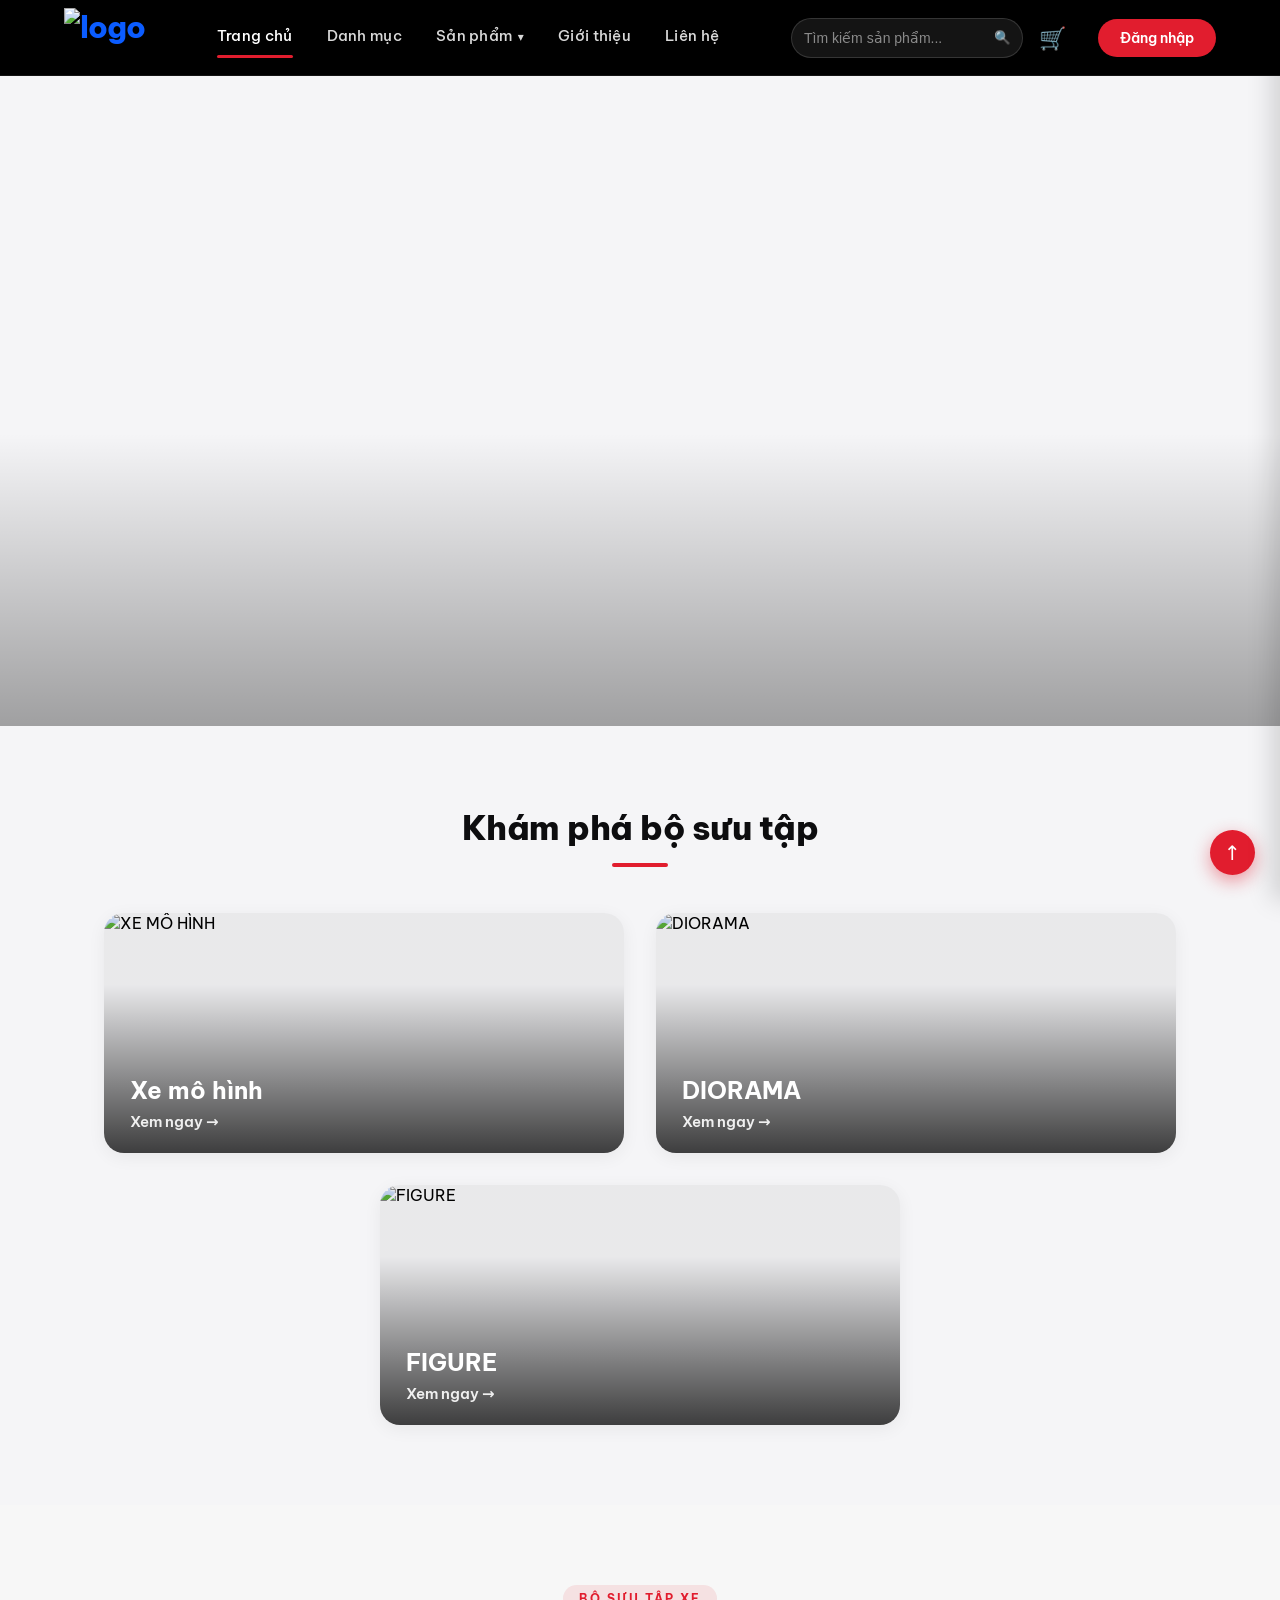
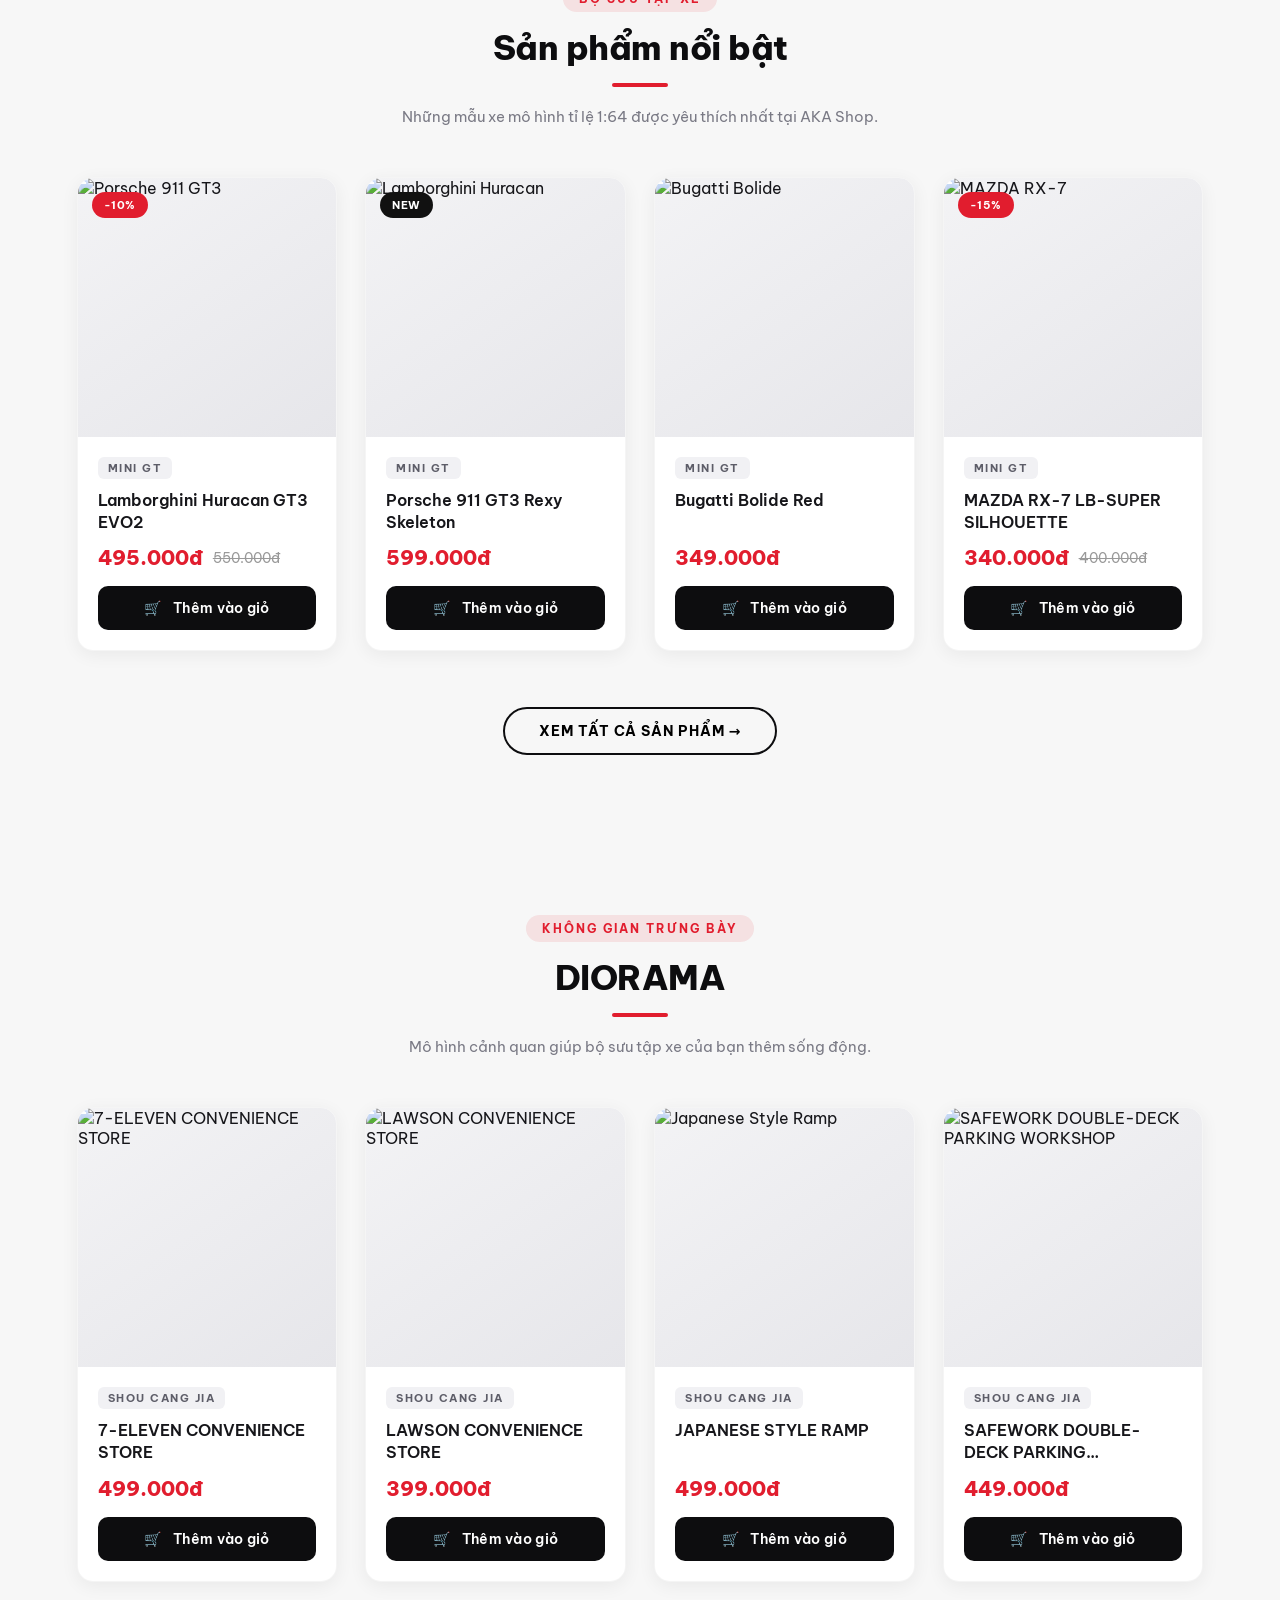
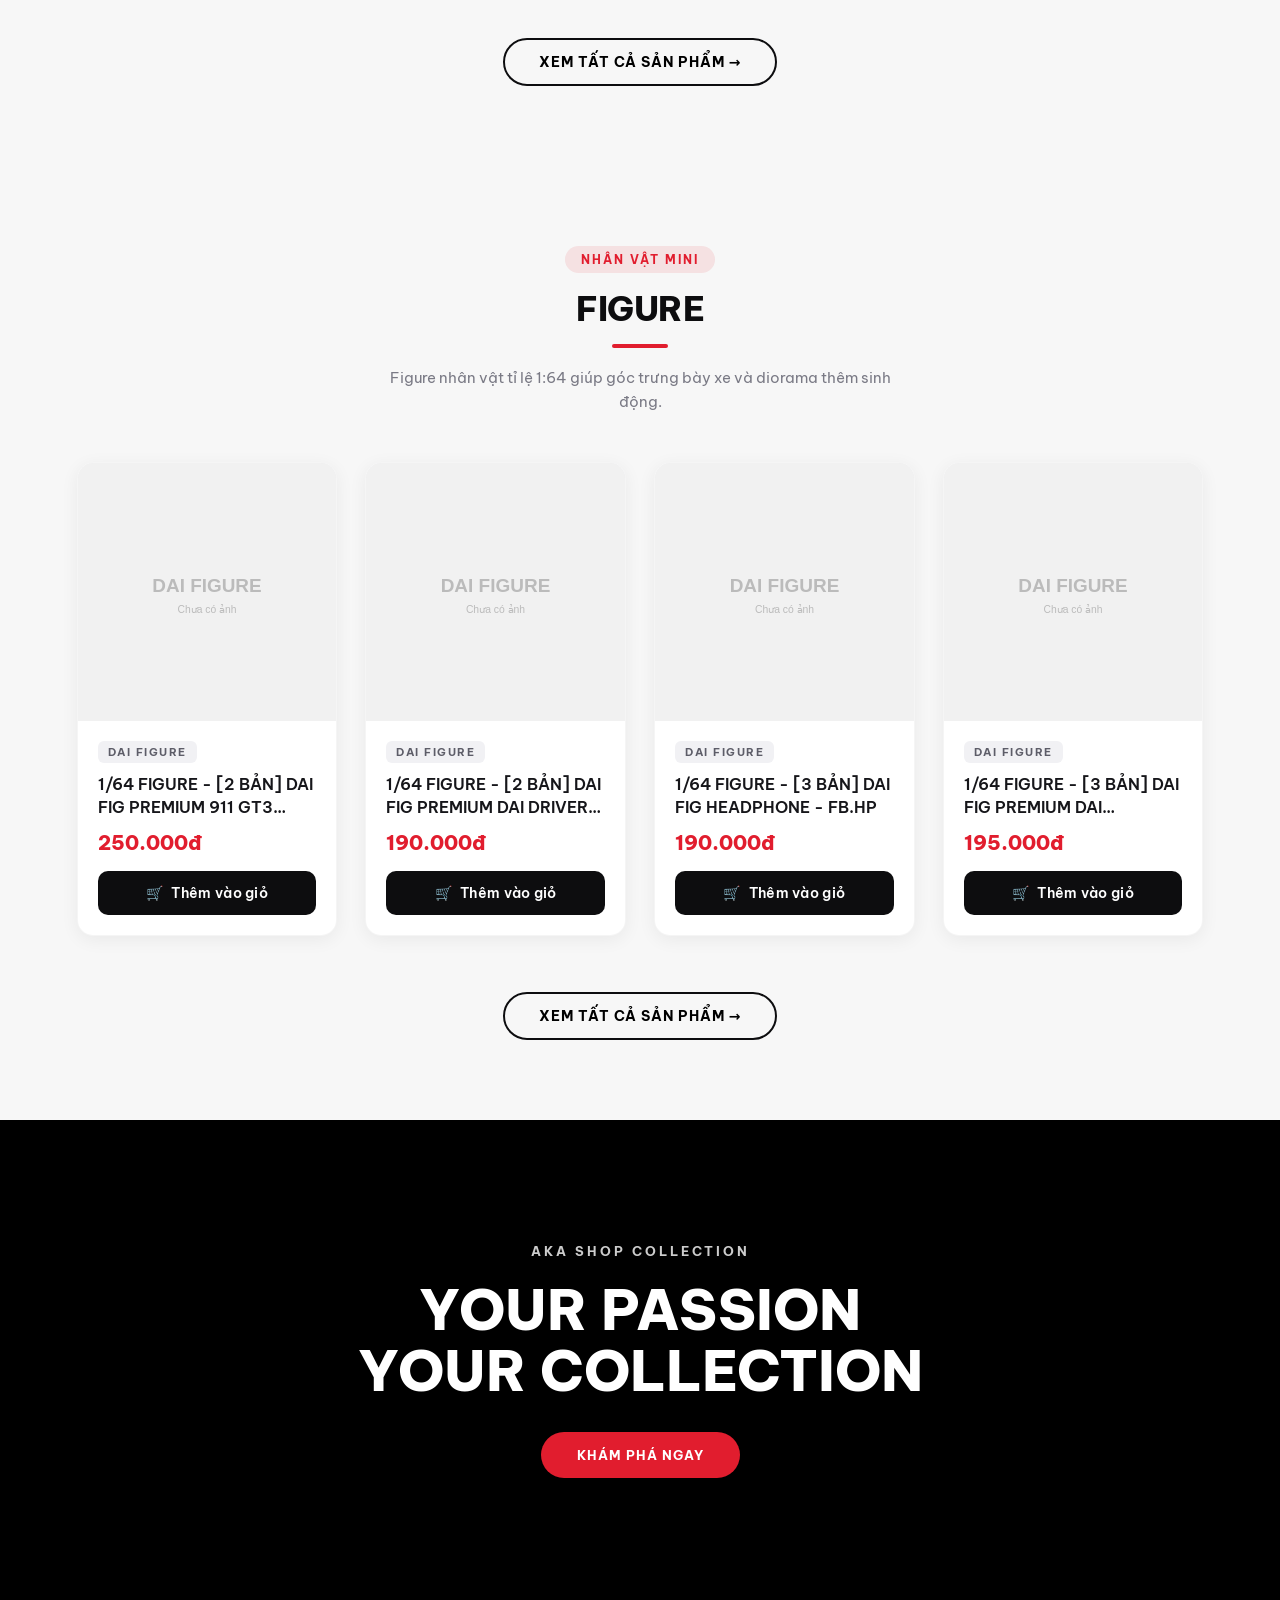
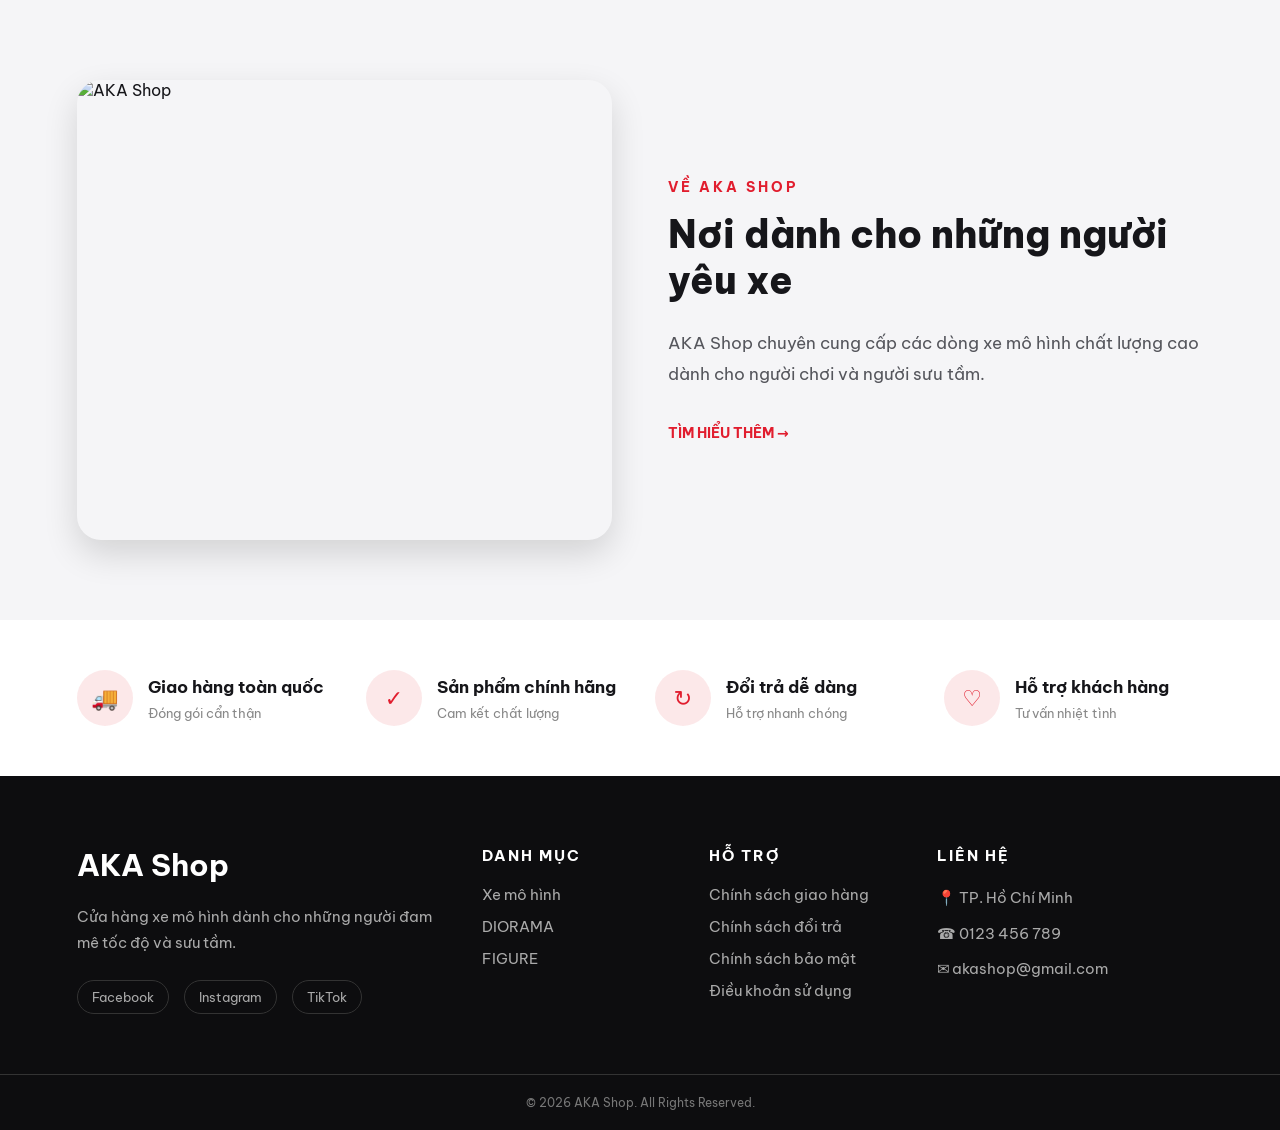
==== commit 26b7732f: "upload files" ====
--- a/index.html
+++ b/index.html
@@ -33,6 +33,7 @@
                 <div class="dropdown-menu">
                     <a href="#xe">Xe mô hình</a>
                     <a href="#diorama">DIORAMA</a>
+                    <a href="#figure">FIGURE</a>
                     <a href="products.html">Tất cả sản phẩm</a>
                 </div>
             </div>
@@ -95,6 +96,14 @@
                 </div>
             </a>
 
+            <a href="#figure" class="category-card">
+                <img src="https://cdn.hstatic.net/products/200001046178/52987d6d-b813-4ae5-8af3-5f8369748b4b_699310408654480cb7b7653b3a93b7e5_master.jpg" alt="FIGURE">
+                <div class="category-name">
+                    <h3>FIGURE</h3>
+                    <span href="#figure">Xem ngay →</span>
+                </div>
+            </a>
+
         </div>
 
     </section>
@@ -300,7 +309,7 @@
 
         <div class="view-all">
 
-            <a href="products.html">
+            <a href="products.html?cat=xe">
                 XEM TẤT CẢ SẢN PHẨM →
             </a>
 
@@ -488,7 +497,31 @@
 
         <div class="view-all">
 
-            <a href="products.html">
+            <a href="products.html?cat=diorama">
+                XEM TẤT CẢ SẢN PHẨM →
+            </a>
+
+        </div>
+
+    </section>
+
+
+    <!-- FIGURE -->
+    <section class="products" id="figure">
+
+        <div class="section-title">
+
+            <p>NHÂN VẬT MINI</p>
+            <h2>FIGURE</h2>
+            <span>Figure nhân vật tỉ lệ 1:64 giúp góc trưng bày xe và diorama thêm sinh động.</span>
+
+        </div>
+
+        <div class="product-container" id="figure-grid"></div>
+
+        <div class="view-all">
+
+            <a href="products.html?cat=figure">
                 XEM TẤT CẢ SẢN PHẨM →
             </a>
 
@@ -670,6 +703,7 @@
 
                 <a href="#xe">Xe mô hình</a>
                 <a href="#diorama">DIORAMA</a>
+                <a href="#figure">FIGURE</a>
 
             </div>
 
@@ -730,6 +764,8 @@
     </a>
 
     <script src="product-data.js"></script>
+    <script src="figure-images.js"></script>
+    <script src="figure-products.js"></script>
     <script src="script.js"></script>
     <script src="cart.js"></script>
     <script type="module" src="auth-state.js"></script>
--- a/index.css
+++ b/index.css
@@ -40,7 +40,7 @@
 .header {
     width: 100%;
     height: 85px;
-    background: #080808;
+    background: #000000f1;
     display: flex;
     align-items: center;
     justify-content: space-between;
@@ -844,4 +844,29 @@
 .video-container video::-webkit-media-controls-panel,
 .video-container video::-webkit-media-controls-timeline {
     display: none !important;
+}
+
+/* =========================
+   HẾT HÀNG (FIGURE)
+========================= */
+.sold-out {
+    position: absolute;
+    top: 15px;
+    right: 15px;
+    z-index: 5;
+    padding: 7px 10px;
+    color: #fff;
+    background: #555;
+    font-size: 11px;
+    font-weight: bold;
+}
+
+.add-cart:disabled {
+    opacity: 0.5;
+    cursor: not-allowed;
+}
+
+.add-cart:disabled:hover {
+    background: #fff;
+    color: #111;
 }
--- a/theme.css
+++ b/theme.css
@@ -35,7 +35,7 @@
 .header {
     height: 76px;
     padding: 0 5%;
-    background: rgba(10, 10, 12, 0.92);
+    background: rgba(0,0,0);
     backdrop-filter: blur(10px);
     -webkit-backdrop-filter: blur(10px);
     border-bottom: 1px solid rgba(255, 255, 255, 0.08);
